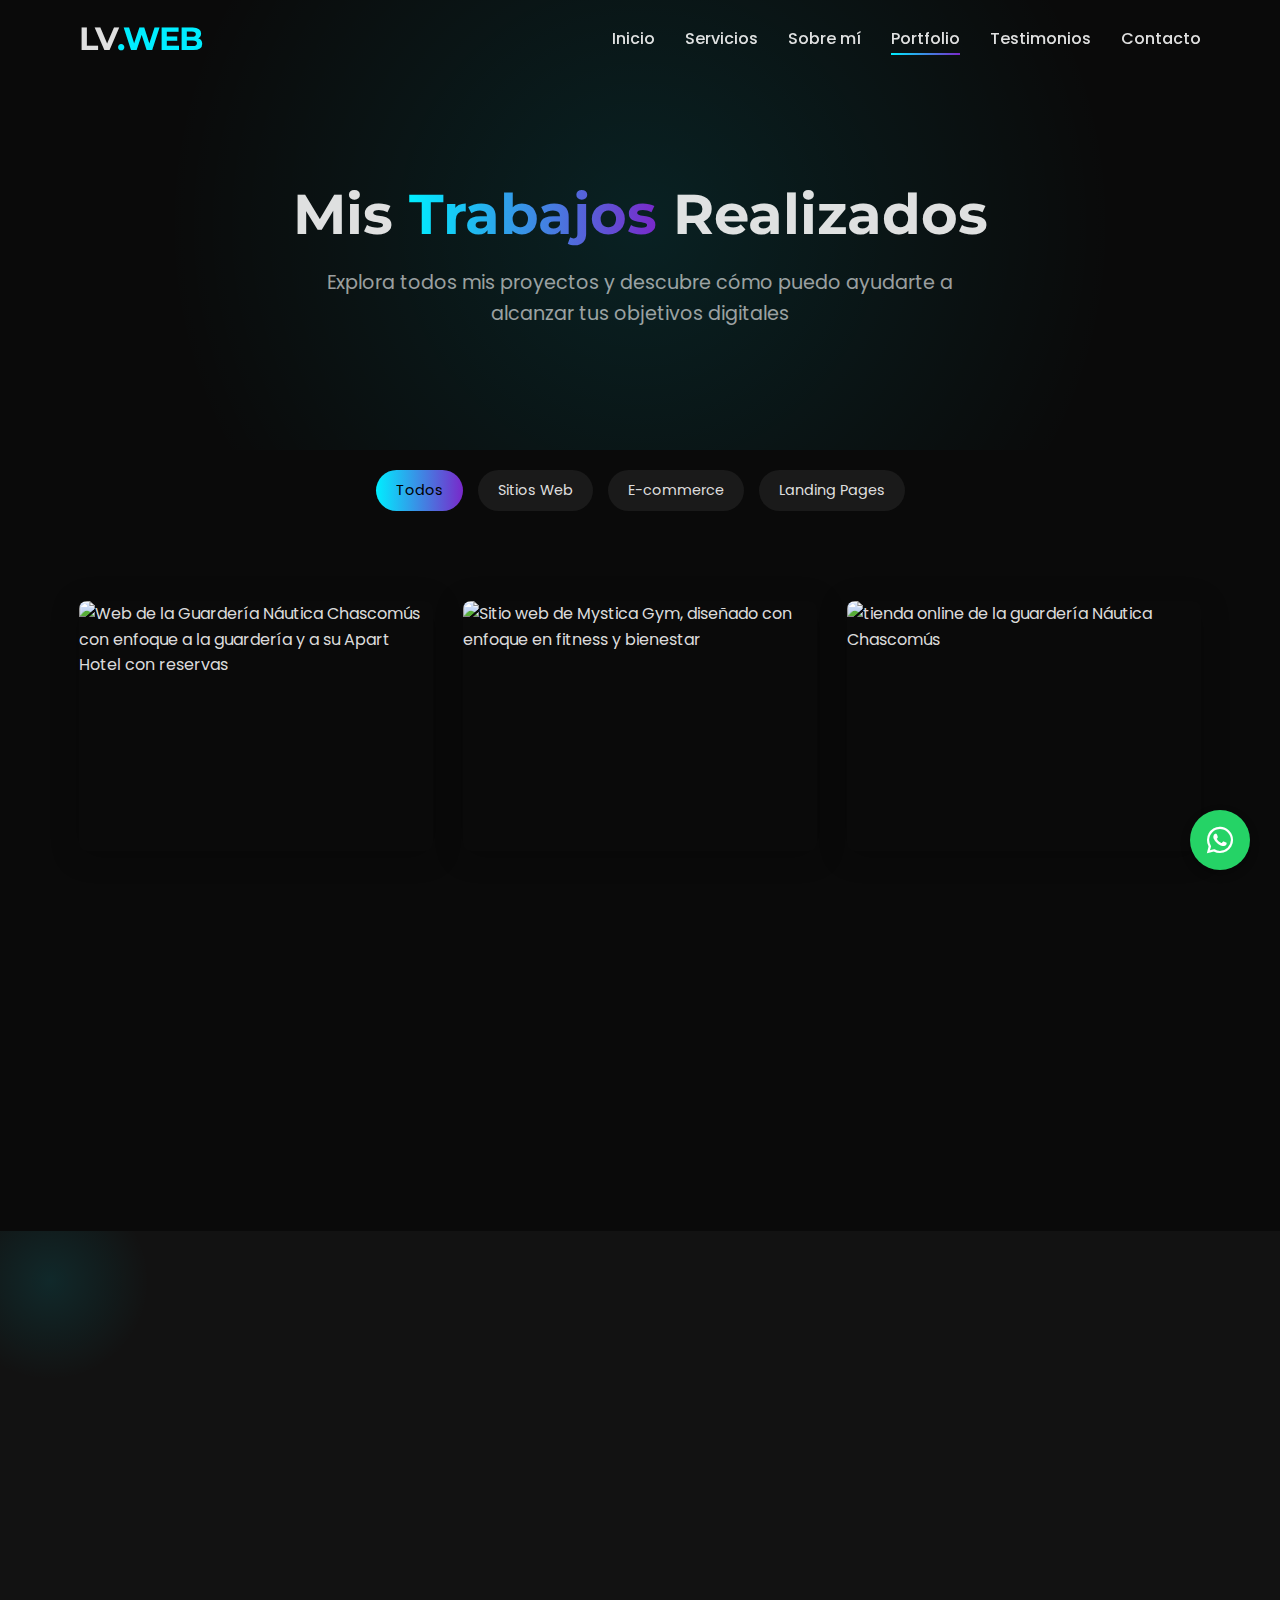
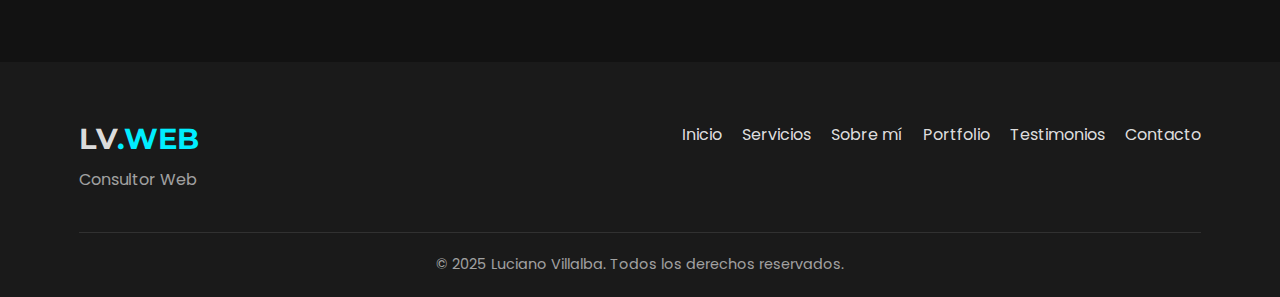
==== proyectos/index.html @ 731bfdd9 "edit folders and proyectos.html" ====
<!DOCTYPE html>
<html lang="es">
<head>
  <meta charset="UTF-8" />
  <meta name="viewport" content="width=device-width, initial-scale=1.0" />
  <title>Portfolio | Luciano Villalba - Diseño y Desarrollo Web</title>
  <meta name="description" content="Descubre mis proyectos de diseño y desarrollo web. Explora sitios web, e-commerce y landing pages diseñadas para potenciar tu presencia digital.">
  <meta name="author" content="Luciano Villalba">
  <meta name="robots" content="index, follow">

  <!-- Open Graph para Facebook y LinkedIn -->
  <meta property="og:title" content="Portfolio | Luciano Villalba - Diseño y Desarrollo Web">
  <meta property="og:description" content="Explora mis proyectos de desarrollo web y descubre cómo puedo ayudarte a mejorar tu presencia online.">
  <meta property="og:image" content="https://lucianovillalba.com/assets/img/preview-portfolio.jpg">
  <meta property="og:url" content="https://lucianovillalba.com/proyectos.html">
  <meta property="og:type" content="website">

  <!-- Twitter Card -->
  <meta name="twitter:card" content="summary_large_image">
  <meta name="twitter:title" content="Portfolio | Luciano Villalba - Diseño y Desarrollo Web">
  <meta name="twitter:description" content="Descubre mis proyectos de diseño y desarrollo web.">
  <meta name="twitter:image" content="https://lucianovillalba.com/assets/img/preview-portfolio.jpg">

  <link rel="shortcut icon" href="assets/img/favicon.png" type="image/x-icon">
  <link rel="stylesheet" href="../assets/css/style.css" />
  <link rel="preconnect" href="https://fonts.googleapis.com">
  <link rel="preconnect" href="https://fonts.gstatic.com" crossorigin>
  <link href="https://fonts.googleapis.com/css2?family=Montserrat:wght@300;400;500;600;700&family=Poppins:wght@300;400;500;600;700&display=swap" rel="stylesheet">
  <link rel="stylesheet" href="https://cdnjs.cloudflare.com/ajax/libs/font-awesome/6.4.0/css/all.min.css">
</head>
<body>
  <!-- Preloader -->
  <div class="preloader">
    <div class="loader"></div>
  </div>

  <!-- Header -->
  <header>
    <div class="container">
      <div class="logo">
        <h1>LV<span>.WEB</span></h1>
      </div>
      <nav>
        <ul class="nav-links">
          <li><a href="index.html#home">Inicio</a></li>
          <li><a href="index.html#servicios">Servicios</a></li>
          <li><a href="index.html#sobre-mi">Sobre mí</a></li>
          <li><a href="index.html#portfolio" class="active">Portfolio</a></li>
          <li><a href="index.html#testimonios">Testimonios</a></li>
          <li><a href="index.html#contacto">Contacto</a></li>
        </ul>
        <div class="hamburger">
          <span></span>
          <span></span>
          <span></span>
        </div>
      </nav>
    </div>
  </header>

  <!-- Projects Hero Section -->
  <section class="projects-hero">
    <div class="container">
      <div class="projects-hero-content">
        <h1 class="reveal-text">Mis <span>Trabajos</span> Realizados</h1>
        <p class="reveal-text delay-1">Explora todos mis proyectos y descubre cómo puedo ayudarte a alcanzar tus objetivos digitales</p>
      </div>
    </div>
  </section>

  <!-- Projects Filter -->
  <section class="projects-filter">
    <div class="container">
      <div class="filter-buttons">
        <button class="filter-btn active" data-filter="all">Todos</button>
        <button class="filter-btn" data-filter="web">Sitios Web</button>
        <button class="filter-btn" data-filter="ecommerce">E-commerce</button>
        <button class="filter-btn" data-filter="landing">Landing Pages</button>
      </div>
    </div>
  </section>

  <!-- Projects Grid -->
  <section class="projects-grid-section">
    <div class="container">
      <div class="portfolio-grid extended-grid">
        <!-- Proyecto 1 -->
        <div class="portfolio-item reveal-card" data-category="web">
          <div class="portfolio-image">
            <img src="assets/img/nautica-cabañas.jpg" alt="Web de la Guardería Náutica Chascomús con enfoque a la guardería y a su Apart Hotel con reservas">
            <div class="portfolio-overlay">
              <div class="portfolio-info">
                <h3>Guardería Naútica Chascomús</h3>
                <p>Sitio Web</p>
                <a href="https://guarderianauticachascomus.com" target="_blank" class="btn btn-small">Ver detalles</a>
              </div>
            </div>
          </div>
        </div>
        
        <!-- Proyecto 2 -->
        <div class="portfolio-item reveal-card delay-1" data-category="web">
          <div class="portfolio-image">
            <img src="assets/img/mysticagym.jpg" alt="Sitio web de Mystica Gym, diseñado con enfoque en fitness y bienestar">
            <div class="portfolio-overlay">
              <div class="portfolio-info">
                <h3>Mystica.Gym</h3>
                <p>Sitio Web</p>
                <a href="https://misticagym.com" target="_blank" class="btn btn-small">Ver detalles</a>
              </div>
            </div>
          </div>
        </div>
        
        <!-- Proyecto 3 -->
        <div class="portfolio-item reveal-card delay-2" data-category="ecommerce">
          <div class="portfolio-image">
            <img src="assets/img/tienda-nautica.jpg" alt="tienda online de la guardería Náutica Chascomús">
            <div class="portfolio-overlay">
              <div class="portfolio-info">
                <h3>Tienda Náutica Chascomús</h3>
                <p>Tienda Online</p>
                <a href="https://tienda.guarderianauticachascomus.com" target="_blank" class="btn btn-small">Ver detalles</a>
              </div>
            </div>
          </div>
        </div>
        
        <!-- Proyecto 4 -->
        <div class="portfolio-item reveal-card delay-3" data-category="web">
          <div class="portfolio-image">
            <img src="assets/img/amatista-hotel.jpg" alt="Sitio web de Hotel Amatista con un enfoque informativo y característico del hotel">
            <div class="portfolio-overlay">
              <div class="portfolio-info">
                <h3>Hotel Amatista</h3>
                <p>Sitio Web</p>
                <a href="https://amatistahotel.com" target="_blank" class="btn btn-small">Ver detalles</a>
              </div>
            </div>
          </div>
        </div>
        
        <!-- Proyecto 5 -->
        <div class="portfolio-item reveal-card delay-4" data-category="app">
          <div class="portfolio-image">
            <img src="assets/img/vet-cannabicos.jpg" alt="Dashboard">
            <div class="portfolio-overlay">
              <div class="portfolio-info">
                <h3>Veterinarios Cannábicos Argentinos</h3>
                <p>Sitio Web</p>
                <a href="https://veterinarioscannabicos.org.ar/" target="_blank" class="btn btn-small">Ver detalles</a>
              </div>
            </div>
          </div>
        </div>
        
        <!-- Proyecto 6 -->
        <div class="portfolio-item reveal-card delay-5" data-category="landing">
          <div class="portfolio-image">
            <img src="assets/img/english-to-develop.png" alt="Sitio Corporativo">
            <div class="portfolio-overlay">
              <div class="portfolio-info">
                <h3>English To Develop</h3>
                <p>Link en Bio & Funnel</p>
                <a href="https://movimientolearn.com/welcome" target="_blank" class="btn btn-small">Ver detalles</a>
              </div>
            </div>
          </div>
        </div>
      </div>
    </div>
  </section>

  <!-- CTA Section -->
  <section class="cta-section">
    <div class="container">
      <div class="cta-content reveal-text">
        <h2>¿Listo para crear tu próximo proyecto?</h2>
        <p>Contacta conmigo para discutir cómo puedo ayudarte a alcanzar tus objetivos digitales</p>
        <a href="https://walink.co/e58c2e" target="_blank" class="btn btn-primary">Agenda una consulta</a>
      </div>
    </div>
  </section>

  <!-- Footer -->
  <footer>
    <div class="container">
      <div class="footer-content">
        <div class="footer-logo">
          <h2>LV<span>.WEB</span></h2>
          <p>Consultor Web</p>
        </div>
        <div class="footer-links">
          <ul>
            <li><a href="index.html#home">Inicio</a></li>
            <li><a href="index.html#servicios">Servicios</a></li>
            <li><a href="index.html#sobre-mi">Sobre mí</a></li>
            <li><a href="index.html#portfolio">Portfolio</a></li>
            <li><a href="index.html#testimonios">Testimonios</a></li>
            <li><a href="index.html#contacto">Contacto</a></li>
          </ul>
        </div>
      </div>
      <div class="footer-bottom">
        <p>&copy; 2025 Luciano Villalba. Todos los derechos reservados.</p>
      </div>
    </div>
  </footer>

  <!-- WhatsApp Button -->
  <a href="https://wa.me/5493751542986" class="whatsapp-btn" target="_blank" aria-label="Contáctame por WhatsApp">
    <i class="fab fa-whatsapp"></i>
  </a>

  <script src="projects.js"></script>
</body>
</html>
---- assets/css/style.css ----
/* Base Styles */
:root {
  --primary-color: #00eeff;
  --secondary-color: #7928ca;
  --dark-bg: #0a0a0a;
  --dark-bg-2: #121212;
  --dark-bg-3: #1a1a1a;
  --text-color: rgba(255, 255, 255, 0.87);
  --text-color-muted: rgba(255, 255, 255, 0.6);
  --font-primary: 'Poppins', sans-serif;
  --font-secondary: 'Montserrat', sans-serif;
  --transition: all 0.3s ease;
  --shadow: 0 4px 28px rgba(0, 0, 0, 0.25);
  --border-radius: 8px;
}

* {
  margin: 0;
  padding: 0;
  box-sizing: border-box;
}

html {
  scroll-behavior: smooth;
  scroll-padding-top: 80px;
}

body {
  font-family: var(--font-primary);
  background-color: var(--dark-bg);
  color: var(--text-color);
  line-height: 1.6;
  overflow-x: hidden;
}

.container {
  width: 90%;
  max-width: 1200px;
  margin: 0 auto;
  padding: 0 15px;
}

section {
  padding: 100px 0;
  position: relative;
}

h1, h2, h3, h4, h5, h6 {
  font-family: var(--font-secondary);
  font-weight: 700;
  line-height: 1.2;
}

a {
  text-decoration: none;
  color: var(--text-color);
  transition: var(--transition);
}

ul {
  list-style: none;
}

img {
  max-width: 100%;
  height: auto;
}

.section-header {
  text-align: center;
  margin-bottom: 60px;
}

.section-header h2 {
  font-size: 2.5rem;
  margin-bottom: 15px;
  position: relative;
  display: inline-block;
}

.section-header h2::after {
  content: '';
  position: absolute;
  bottom: -10px;
  left: 50%;
  transform: translateX(-50%);
  width: 60px;
  height: 3px;
  background: var(--primary-color);
  background: linear-gradient(90deg, var(--primary-color), var(--secondary-color));
}

.section-header p {
  font-size: 1.1rem;
  color: var(--text-color-muted);
}

/* Preloader */
.preloader {
  position: fixed;
  top: 0;
  left: 0;
  width: 100%;
  height: 100%;
  background-color: var(--dark-bg);
  display: flex;
  justify-content: center;
  align-items: center;
  z-index: 9999;
  transition: opacity 0.5s ease, visibility 0.5s ease;
}

.preloader.hidden {
  opacity: 0;
  visibility: hidden;
}

.loader {
  width: 50px;
  height: 50px;
  border: 3px solid transparent;
  border-top-color: var(--primary-color);
  border-radius: 50%;
  animation: spin 1s linear infinite;
}

.loader::before, .loader::after {
  content: '';
  position: absolute;
  border: 3px solid transparent;
  border-radius: 50%;
}

.loader::before {
  top: 5px;
  left: 5px;
  right: 5px;
  bottom: 5px;
  border-top-color: var(--secondary-color);
  animation: spin 2s linear infinite;
}

.loader::after {
  top: 15px;
  left: 15px;
  right: 15px;
  bottom: 15px;
  border-top-color: var(--primary-color);
  animation: spin 1.5s linear infinite;
}

@keyframes spin {
  0% {
    transform: rotate(0deg);
  }
  100% {
    transform: rotate(360deg);
  }
}

/* Header */
header {
  position: fixed;
  top: 0;
  left: 0;
  width: 100%;
  z-index: 1000;
  padding: 20px 0;
  transition: var(--transition);
  background-color: transparent;
}

header.scrolled {
  background-color: rgba(10, 10, 10, 0.95);
  backdrop-filter: blur(10px);
  box-shadow: 0 5px 20px rgba(0, 0, 0, 0.1);
  padding: 15px 0;
}

header .container {
  display: flex;
  justify-content: space-between;
  align-items: center;
}

.logo h1 {
  font-size: 2rem;
  font-weight: 700;
  letter-spacing: -1px;
}

.logo span {
  color: var(--primary-color);
}

.nav-links {
  display: flex;
  gap: 30px;
}

.nav-links a {
  font-weight: 500;
  position: relative;
  z-index: 1001;
}

.nav-links a::after {
  content: '';
  position: absolute;
  bottom: -5px;
  left: 0;
  width: 0;
  height: 2px;
  background: linear-gradient(90deg, var(--primary-color), var(--secondary-color));
  transition: var(--transition);
  z-index: 1001;
}

.nav-links a:hover::after,
.nav-links a.active::after {
  width: 100%;
}

.hamburger {
  display: none;
  cursor: pointer;
}

.hamburger span {
  display: block;
  width: 25px;
  height: 2px;
  background-color: var(--text-color);
  margin: 5px 0;
  transition: var(--transition);
}

/* Hero Section */
.hero {
  min-height: 100vh;
  display: flex;
  align-items: center;
  position: relative;
  padding-top: 80px;
  background: radial-gradient(circle at 10% 20%, rgba(0, 238, 255, 0.1) 0%, rgba(10, 10, 10, 0) 50%);
}

.hero-content {
  display: grid;
  grid-template-columns: 1fr 1fr;
  gap: 50px;
  align-items: center;
}

.hero-text h1 {
  font-size: 3.5rem;
  margin-bottom: 20px;
  line-height: 1.2;
}

.hero-text h1 span {
  background: linear-gradient(90deg, var(--primary-color), var(--secondary-color));
  -webkit-background-clip: text;
  background-clip: text;
  color: transparent;
}

.hero-text p {
  font-size: 1.2rem;
  margin-bottom: 30px;
  color: var(--text-color-muted);
}

.hero-image {
  position: relative;
}

.image-container {
  position: relative;
  z-index: 1;
  border-radius: 50%;
  border: 4px var(--primary-color) solid;
  overflow: hidden;
  box-shadow: var(--shadow);
}

.circle-bg {
  position: absolute;
  width: 100%;
  height: 100%;
  background: linear-gradient(45deg, var(--primary-color), var(--secondary-color));
  border-radius: 50%;
  filter: blur(60px);
  opacity: 0.3;
  z-index: -1;
  animation: pulse 4s ease-in-out infinite alternate;
}

@keyframes pulse {
  0% {
    transform: scale(0.8);
    opacity: 0.3;
  }
  100% {
    transform: scale(1.2);
    opacity: 0.5;
  }
}

.scroll-indicator {
  position: absolute;
  bottom: 30px;
  left: 50%;
  transform: translateX(-50%);
  display: flex;
  flex-direction: column;
  align-items: center;
  gap: 10px;
  opacity: 0.7;
}

.mouse {
  width: 26px;
  height: 40px;
  border: 2px solid var(--text-color);
  border-radius: 20px;
  position: relative;
}

.wheel {
  width: 4px;
  height: 8px;
  background-color: var(--primary-color);
  border-radius: 2px;
  position: absolute;
  top: 8px;
  left: 50%;
  transform: translateX(-50%);
  animation: scroll 1.5s infinite;
}

@keyframes scroll {
  0% {
    opacity: 1;
    transform: translateX(-50%) translateY(0);
  }
  100% {
    opacity: 0;
    transform: translateX(-50%) translateY(15px);
  }
}

.scroll-arrow {
  display: block;
  width: 10px;
  height: 10px;
  border-right: 2px solid var(--text-color);
  border-bottom: 2px solid var(--text-color);
  transform: rotate(45deg);
  animation: arrow 1.5s infinite;
}

@keyframes arrow {
  0% {
    opacity: 0;
  }
  50% {
    opacity: 1;
  }
  100% {
    opacity: 0;
  }
}

/* Buttons */
.btn {
  display: inline-block;
  padding: 12px 30px;
  border-radius: 50px;
  font-weight: 500;
  text-align: center;
  cursor: pointer;
  transition: var(--transition);
  border: none;
  outline: none;
  position: relative;
  overflow: hidden;
  z-index: 1;
}

.btn::before {
  content: '';
  position: absolute;
  top: 0;
  left: 0;
  width: 0;
  height: 100%;
  background: rgba(255, 255, 255, 0.1);
  transition: var(--transition);
  z-index: -1;
}

.btn:hover::before {
  width: 100%;
}

.btn-primary {
  background: linear-gradient(90deg, var(--primary-color), var(--secondary-color));
  color: #000;
  box-shadow: 0 4px 15px rgba(0, 238, 255, 0.3);
}

.btn-primary:hover {
  box-shadow: 0 6px 20px rgba(0, 238, 255, 0.4);
  transform: translateY(-2px);
}

.btn-secondary {
  background-color: transparent;
  border: 1px solid var(--primary-color);
  color: var(--primary-color);
}

.btn-secondary:hover {
  background-color: var(--primary-color);
  color: #000;
}

.btn-instagram {
  background: linear-gradient(45deg, #f09433, #e6683c, #dc2743, #cc2366, #bc1888);
  color: white;
  display: inline-flex;
  align-items: center;
  gap: 10px;
  padding: 10px 20px;
}

.btn-instagram:hover {
  transform: translateY(-2px);
  box-shadow: 0 6px 20px rgba(220, 39, 67, 0.3);
}

.btn-small {
  padding: 8px 20px;
  font-size: 0.9rem;
}

/* Services Section */
.services {
  background-color: var(--dark-bg-2);
  position: relative;
  overflow: hidden;
}

.services::before {
  content: '';
  position: absolute;
  top: -100px;
  right: -100px;
  width: 300px;
  height: 300px;
  background: radial-gradient(circle, rgba(0, 238, 255, 0.1) 0%, rgba(10, 10, 10, 0) 70%);
  z-index: 0;
}

.services-grid {
  display: grid;
  grid-template-columns: repeat(auto-fit, minmax(250px, 1fr));
  gap: 30px;
}

.service-card {
  background-color: var(--dark-bg-3);
  border-radius: var(--border-radius);
  padding: 30px;
  text-align: center;
  transition: var(--transition);
  position: relative;
  z-index: 1;
  overflow: hidden;
  box-shadow: var(--shadow);
}

.service-card::before {
  content: '';
  position: absolute;
  top: 0;
  left: 0;
  width: 100%;
  height: 3px;
  background: linear-gradient(90deg, var(--primary-color), var(--secondary-color));
  z-index: -1;
  transition: var(--transition);
}

.service-card:hover {
  transform: translateY(-10px);
}

.service-card:hover::before {
  height: 100%;
  opacity: 0.05;
}

.service-icon {
  width: 70px;
  height: 70px;
  margin: 0 auto 20px;
  display: flex;
  align-items: center;
  justify-content: center;
  background: linear-gradient(45deg, rgba(0, 238, 255, 0.1), rgba(121, 40, 202, 0.1));
  border-radius: 50%;
  transition: var(--transition);
}

.service-icon i {
  font-size: 28px;
  background: linear-gradient(90deg, var(--primary-color), var(--secondary-color));
  -webkit-background-clip: text;
  background-clip: text;
  color: transparent;
}

.service-card h3 {
  margin-bottom: 15px;
  font-size: 1.3rem;
}

.service-card p {
  margin-bottom: 25px;
  color: var(--text-color-muted);
}

/* About Section */
.about {
  position: relative;
  overflow: hidden;
}

.about::after {
  content: '';
  position: absolute;
  bottom: -100px;
  left: -100px;
  width: 300px;
  height: 300px;
  background: radial-gradient(circle, rgba(121, 40, 202, 0.1) 0%, rgba(10, 10, 10, 0) 70%);
  z-index: 0;
}

.about-content {
  display: grid;
  grid-template-columns: 1fr 1fr;
  gap: 50px;
  align-items: center;
}

.about-text h2 {
  font-size: 2.5rem;
  margin-bottom: 30px;
  position: relative;
}

.about-text h2::after {
  content: '';
  position: absolute;
  bottom: -10px;
  left: 0;
  width: 60px;
  height: 3px;
  background: linear-gradient(90deg, var(--primary-color), var(--secondary-color));
}

.about-text p {
  margin-bottom: 20px;
  font-size: 1.1rem;
}

.social-cta {
  margin-top: 30px;
  padding: 20px;
  background-color: var(--dark-bg-3);
  border-radius: var(--border-radius);
  border-left: 3px solid var(--primary-color);
}

.social-cta p {
  margin-bottom: 15px;
  font-size: 1rem;
}

/* Portfolio Section */
.portfolio {
  background-color: var(--dark-bg-2);
  position: relative;
  overflow: hidden;
}

.portfolio::before {
  content: '';
  position: absolute;
  top: -100px;
  left: -100px;
  width: 300px;
  height: 300px;
  background: radial-gradient(circle, rgba(0, 238, 255, 0.1) 0%, rgba(10, 10, 10, 0) 70%);
  z-index: 0;
}

.portfolio-grid {
  display: grid;
  grid-template-columns: repeat(auto-fill, minmax(300px, 1fr));
  gap: 30px;
}

.extended-grid {
  grid-template-columns: repeat(auto-fill, minmax(300px, 1fr));
}

.portfolio-item {
  position: relative;
  border-radius: var(--border-radius);
  overflow: hidden;
  box-shadow: var(--shadow);
  height: 250px;
}

.portfolio-image {
  width: 100%;
  height: 100%;
  position: relative;
}

.portfolio-image img {
  width: 100%;
  height: 100%;
  object-fit: cover;
  transition: transform 0.5s ease;
}

.portfolio-item:hover .portfolio-image img {
  transform: scale(1.1);
}

.portfolio-overlay {
  position: absolute;
  top: 0;
  left: 0;
  width: 100%;
  height: 100%;
  background: linear-gradient(to top, rgba(0, 0, 0, 0.8) 0%, rgba(0, 0, 0, 0.4) 50%, rgba(0, 0, 0, 0) 100%);
  display: flex;
  align-items: flex-end;
  padding: 20px;
  opacity: 0;
  transition: opacity 0.3s ease;
}

.portfolio-item:hover .portfolio-overlay {
  opacity: 1;
}

.portfolio-info {
  text-align: center;
  width: 100%;
  transform: translateY(20px);
  transition: transform 0.3s ease;
}

.portfolio-item:hover .portfolio-info {
  transform: translateY(0);
}

.portfolio-info h3 {
  font-size: 1.2rem;
  margin-bottom: 5px;
  color: white;
}

.portfolio-info p {
  font-size: 0.9rem;
  margin-bottom: 15px;
  color: var(--text-color-muted);
}

.portfolio-cta {
  text-align: center;
  margin-top: 50px;
}

/* Testimonials Section */
.testimonials {
  position: relative;
  overflow: hidden;
}

.testimonials::after {
  content: '';
  position: absolute;
  bottom: -100px;
  right: -100px;
  width: 300px;
  height: 300px;
  background: radial-gradient(circle, rgba(121, 40, 202, 0.1) 0%, rgba(10, 10, 10, 0) 70%);
  z-index: 0;
}

.testimonials-grid {
  display: grid;
  grid-template-columns: repeat(auto-fit, minmax(300px, 1fr));
  gap: 30px;
}

.testimonial-card {
  background-color: var(--dark-bg-3);
  border-radius: var(--border-radius);
  padding: 30px;
  position: relative;
  z-index: 1;
  overflow: hidden;
  box-shadow: var(--shadow);
  transition: var(--transition);
}

.testimonial-card:hover {
  transform: translateY(-10px);
}

.testimonial-card::before {
  content: '';
  position: absolute;
  top: 0;
  left: 0;
  width: 3px;
  height: 100%;
  background: linear-gradient(180deg, var(--primary-color), var(--secondary-color));
  z-index: -1;
}

.quote-icon {
  font-size: 30px;
  color: rgba(0, 238, 255, 0.1);
  margin-bottom: 15px;
}

.testimonial-content p {
  font-size: 1rem;
  line-height: 1.7;
  margin-bottom: 20px;
  font-style: italic;
}

.testimonial-author {
  display: flex;
  align-items: center;
  margin-top: 20px;
}

.author-image {
  width: 60px;
  height: 60px;
  border-radius: 50%;
  overflow: hidden;
  margin-right: 15px;
  border: 3px solid rgba(0, 238, 255, 0.3);
}

.author-image img {
  width: 100%;
  height: 100%;
  object-fit: cover;
}

.author-info h4 {
  font-size: 1.1rem;
  margin-bottom: 5px;
}

.author-info p {
  font-size: 0.9rem;
  color: var(--text-color-muted);
  margin-bottom: 5px;
}

.rating {
  color: #ffc107;
  font-size: 0.8rem;
}

/* Projects Hero Section */
.projects-hero {
  min-height: 50vh;
  display: flex;
  align-items: center;
  justify-content: center;
  text-align: center;
  padding-top: 120px;
  padding-bottom: 60px;
  background: radial-gradient(circle at center, rgba(0, 238, 255, 0.1) 0%, rgba(10, 10, 10, 0) 70%);
}

.projects-hero-content h1 {
  font-size: 3.5rem;
  margin-bottom: 20px;
}

.projects-hero-content h1 span {
  background: linear-gradient(90deg, var(--primary-color), var(--secondary-color));
  -webkit-background-clip: text;
  background-clip: text;
  color: transparent;
}

.projects-hero-content p {
  font-size: 1.2rem;
  max-width: 700px;
  margin: 0 auto;
  color: var(--text-color-muted);
}

/* Projects Filter */
.projects-filter {
  padding: 20px 0 60px;
}

.filter-buttons {
  display: flex;
  justify-content: center;
  flex-wrap: wrap;
  gap: 15px;
  margin-bottom: 30px;
}

.filter-btn {
  padding: 10px 20px;
  background-color: var(--dark-bg-3);
  border: none;
  border-radius: 50px;
  color: var(--text-color);
  cursor: pointer;
  transition: var(--transition);
  font-family: var(--font-primary);
  font-size: 0.9rem;
}

.filter-btn:hover, .filter-btn.active {
  background: linear-gradient(90deg, var(--primary-color), var(--secondary-color));
  color: #000;
}

/* Projects Grid Section */
.projects-grid-section {
  padding-top: 0;
}

/* CTA Section */
.cta-section {
  background-color: var(--dark-bg-2);
  text-align: center;
  padding: 100px 0;
  position: relative;
  overflow: hidden;
}

.cta-section::before {
  content: '';
  position: absolute;
  top: -50px;
  left: -50px;
  width: 200px;
  height: 200px;
  background: radial-gradient(circle, rgba(0, 238, 255, 0.1) 0%, rgba(10, 10, 10, 0) 70%);
  z-index: 0;
}

.cta-content {
  max-width: 800px;
  margin: 0 auto;
  position: relative;
  z-index: 1;
}

.cta-content h2 {
  font-size: 2.5rem;
  margin-bottom: 20px;
}

.cta-content p {
  font-size: 1.1rem;
  margin-bottom: 30px;
  color: var(--text-color-muted);
}

/* Contact Section */
.contact {
  background-color: var(--dark-bg-2);
  position: relative;
  overflow: hidden;
}

.contact::before {
  content: '';
  position: absolute;
  top: -50px;
  right: -50px;
  width: 200px;
  height: 200px;
  background: radial-gradient(circle, rgba(0, 238, 255, 0.1) 0%, rgba(10, 10, 10, 0) 70%);
  z-index: 0;
}

.contact-content {
  display: grid;
  grid-template-columns: 3fr 2fr;
  gap: 40px;
}

.contact-form {
  background-color: var(--dark-bg-3);
  padding: 40px;
  border-radius: var(--border-radius);
  box-shadow: var(--shadow);
}

.form-group {
  margin-bottom: 25px;
  position: relative;
}

.form-group input,
.form-group textarea {
  width: 100%;
  padding: 15px 0;
  font-size: 16px;
  color: var(--text-color);
  background: transparent;
  border: none;
  border-bottom: 1px solid rgba(255, 255, 255, 0.2);
  outline: none;
  transition: var(--transition);
}

.form-group label {
  position: absolute;
  top: 15px;
  left: 0;
  font-size: 16px;
  color: var(--text-color-muted);
  pointer-events: none;
  transition: var(--transition);
}

.form-group input:focus,
.form-group textarea:focus,
.form-group input:valid,
.form-group textarea:valid {
  border-bottom: 1px solid var(--primary-color);
}

.form-group input:focus ~ label,
.form-group textarea:focus ~ label,
.form-group input:valid ~ label,
.form-group textarea:valid ~ label {
  top: -20px;
  font-size: 12px;
  color: var(--primary-color);
}

.form-group textarea {
  min-height: 120px;
  resize: none;
}

.contact-info {
  display: flex;
  flex-direction: column;
  justify-content: space-between;
}

.info-item {
  display: flex;
  align-items: center;
  margin-bottom: 25px;
}

.info-item i {
  width: 40px;
  height: 40px;
  background-color: var(--dark-bg-3);
  border-radius: 50%;
  display: flex;
  align-items: center;
  justify-content: center;
  margin-right: 15px;
  color: var(--primary-color);
  font-size: 18px;
}

.social-links {
  display: flex;
  gap: 15px;
  margin-top: 20px;
}

.social-links a {
  width: 40px;
  height: 40px;
  background-color: var(--dark-bg-3);
  border-radius: 50%;
  display: flex;
  align-items: center;
  justify-content: center;
  transition: var(--transition);
}

.social-links a:hover {
  background: linear-gradient(90deg, var(--primary-color), var(--secondary-color));
  transform: translateY(-3px);
}

.social-links i {
  font-size: 18px;
}

/* Footer */
footer {
  background-color: var(--dark-bg-3);
  padding: 60px 0 20px;
}

.footer-content {
  display: flex;
  justify-content: space-between;
  margin-bottom: 40px;
}

.footer-logo h2 {
  font-size: 1.8rem;
  margin-bottom: 10px;
}

.footer-logo span {
  color: var(--primary-color);
}

.footer-logo p {
  color: var(--text-color-muted);
}

.footer-links ul {
  display: flex;
  gap: 20px;
}

.footer-links a:hover {
  color: var(--primary-color);
}

.footer-bottom {
  text-align: center;
  padding-top: 20px;
  border-top: 1px solid rgba(255, 255, 255, 0.1);
  color: var(--text-color-muted);
  font-size: 0.9rem;
}

/* WhatsApp Button */
.whatsapp-btn {
  position: fixed;
  bottom: 30px;
  right: 30px;
  width: 60px;
  height: 60px;
  background-color: #25d366;
  color: white;
  border-radius: 50%;
  display: flex;
  align-items: center;
  justify-content: center;
  font-size: 30px;
  box-shadow: 0 4px 10px rgba(0, 0, 0, 0.3);
  z-index: 100;
  transition: var(--transition);
}

.whatsapp-btn:hover {
  transform: scale(1.1);
}

/* Animation Classes */
.reveal-text {
  position: relative;
  transform: translateY(40px);
  opacity: 0;
  transition: all 0.8s ease;
}

.reveal-text.active {
  transform: translateY(0);
  opacity: 1;
}

.delay-1 {
  transition-delay: 0.2s;
}

.delay-2 {
  transition-delay: 0.4s;
}

.delay-3 {
  transition-delay: 0.6s;
}

.delay-4 {
  transition-delay: 0.8s;
}

.delay-5 {
  transition-delay: 1s;
}

.reveal-image {
  position: relative;
  transform: translateX(40px);
  opacity: 0;
  transition: all 0.8s ease;
}

.reveal-image.active {
  transform: translateX(0);
  opacity: 1;
}

.reveal-card {
  transform: translateY(40px);
  opacity: 0;
  transition: all 0.6s ease;
}

.reveal-card.active {
  transform: translateY(0);
  opacity: 1;
}

/* Responsive Styles */
@media (max-width: 992px) {
  .hero-content,
  .about-content {
    grid-template-columns: 1fr;
    gap: 40px;
  }

  .hero-image,
  .about-image {
    order: -1;
    max-width: 500px;
    margin: 0 auto;
  }

  .contact-content {
    grid-template-columns: 1fr;
  }

  .section-header {
    margin-bottom: 40px;
  }

  .section-header h2 {
    font-size: 2rem;
  }

  .hero-text h1 {
    font-size: 2.8rem;
  }

  .projects-hero-content h1 {
    font-size: 2.8rem;
  }
}

@media (max-width: 768px) {
  section {
    padding: 80px 0;
  }

  .scroll-indicator {
    display: none;
  }

  .nav-links {
    position: fixed;
    top: 0;
    right: -100%;
    width: 70%;
    height: 100vh;
    background-color: var(--dark-bg-3);
    flex-direction: column;
    align-items: center;
    justify-content: center;
    transition: var(--transition);
    z-index: 999;
  }

  .nav-links.active {
    right: 0;
  }

  .hamburger {
    display: block;
    position: relative;
    z-index: 1000;
  }

  .hamburger.active span:nth-child(1) {
    transform: rotate(45deg) translate(5px, 5px);
  }

  .hamburger.active span:nth-child(2) {
    opacity: 0;
  }

  .hamburger.active span:nth-child(3) {
    transform: rotate(-45deg) translate(7px, -6px);
  }

  .footer-content {
    flex-direction: column;
    gap: 20px;
    text-align: center;
  }

  .footer-links ul {
    display: none;
  } 

  .hero-text h1 {
    font-size: 2.3rem;
  }

  .service-card {
    padding: 20px;
  }

  .filter-buttons {
    flex-direction: column;
    align-items: center;
  }

  .filter-btn {
    width: 100%;
    max-width: 200px;
  }
}

@media (max-width: 576px) {
  .hero-text h1 {
    font-size: 2rem;
  }

  .hero-text p {
    font-size: 1rem;
  }

  .section-header h2 {
    font-size: 1.8rem;
  }

  .contact-form {
    padding: 25px;
  }

  .whatsapp-btn {
    width: 50px;
    height: 50px;
    font-size: 24px;
    bottom: 20px;
    right: 20px;
  }

  .projects-hero-content h1 {
    font-size: 2rem;
  }

  .portfolio-grid {
    grid-template-columns: 1fr;
  }

  .testimonial-card {
    padding: 20px;
  }
}
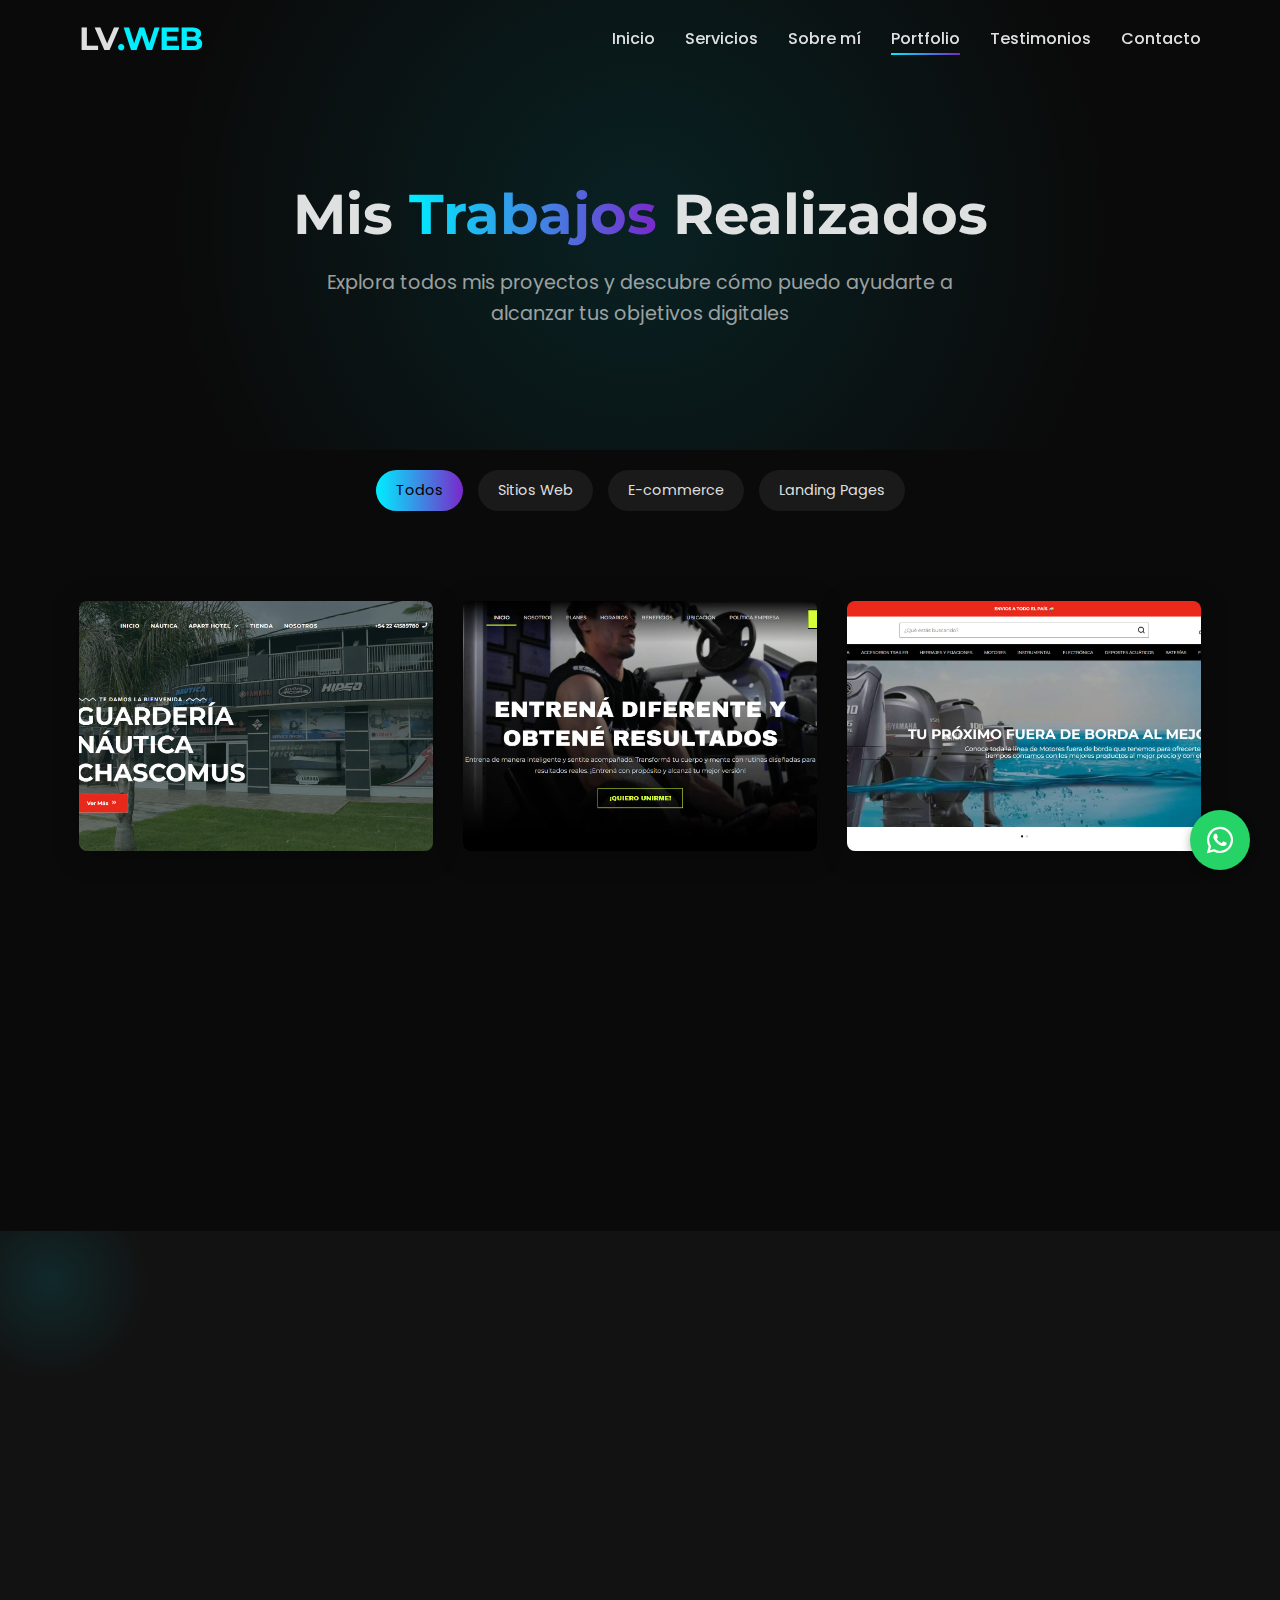
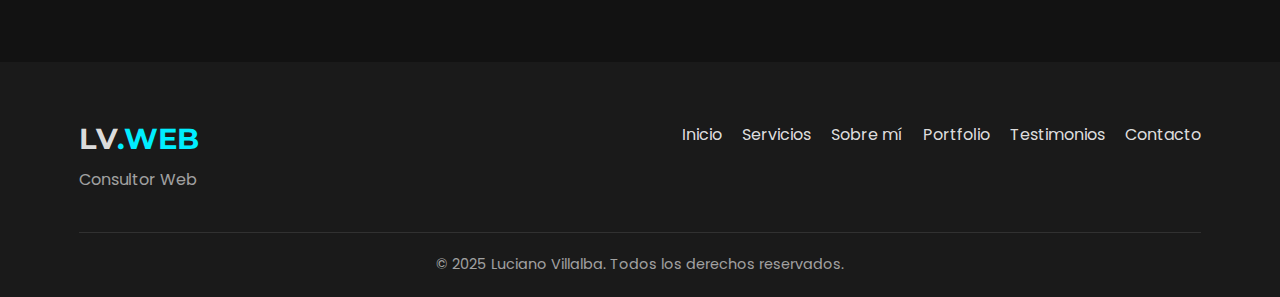
==== commit ce6d2e59: "edit styles proyectos.html" ====
--- a/proyectos/index.html
+++ b/proyectos/index.html
@@ -21,7 +21,7 @@
   <meta name="twitter:description" content="Descubre mis proyectos de diseño y desarrollo web.">
   <meta name="twitter:image" content="https://lucianovillalba.com/assets/img/preview-portfolio.jpg">
 
-  <link rel="shortcut icon" href="assets/img/favicon.png" type="image/x-icon">
+  <link rel="shortcut icon" href="../assets/img/favicon.png" type="image/x-icon">
   <link rel="stylesheet" href="../assets/css/style.css" />
   <link rel="preconnect" href="https://fonts.googleapis.com">
   <link rel="preconnect" href="https://fonts.gstatic.com" crossorigin>
@@ -87,7 +87,7 @@
         <!-- Proyecto 1 -->
         <div class="portfolio-item reveal-card" data-category="web">
           <div class="portfolio-image">
-            <img src="assets/img/nautica-cabañas.jpg" alt="Web de la Guardería Náutica Chascomús con enfoque a la guardería y a su Apart Hotel con reservas">
+            <img src="../assets/img/nautica-cabañas.jpg" alt="Web de la Guardería Náutica Chascomús con enfoque a la guardería y a su Apart Hotel con reservas">
             <div class="portfolio-overlay">
               <div class="portfolio-info">
                 <h3>Guardería Naútica Chascomús</h3>
@@ -101,7 +101,7 @@
         <!-- Proyecto 2 -->
         <div class="portfolio-item reveal-card delay-1" data-category="web">
           <div class="portfolio-image">
-            <img src="assets/img/mysticagym.jpg" alt="Sitio web de Mystica Gym, diseñado con enfoque en fitness y bienestar">
+            <img src="../assets/img/mysticagym.jpg" alt="Sitio web de Mystica Gym, diseñado con enfoque en fitness y bienestar">
             <div class="portfolio-overlay">
               <div class="portfolio-info">
                 <h3>Mystica.Gym</h3>
@@ -115,7 +115,7 @@
         <!-- Proyecto 3 -->
         <div class="portfolio-item reveal-card delay-2" data-category="ecommerce">
           <div class="portfolio-image">
-            <img src="assets/img/tienda-nautica.jpg" alt="tienda online de la guardería Náutica Chascomús">
+            <img src="../assets/img/tienda-nautica.jpg" alt="tienda online de la guardería Náutica Chascomús">
             <div class="portfolio-overlay">
               <div class="portfolio-info">
                 <h3>Tienda Náutica Chascomús</h3>
@@ -129,7 +129,7 @@
         <!-- Proyecto 4 -->
         <div class="portfolio-item reveal-card delay-3" data-category="web">
           <div class="portfolio-image">
-            <img src="assets/img/amatista-hotel.jpg" alt="Sitio web de Hotel Amatista con un enfoque informativo y característico del hotel">
+            <img src="../assets/img/amatista-hotel.jpg" alt="Sitio web de Hotel Amatista con un enfoque informativo y característico del hotel">
             <div class="portfolio-overlay">
               <div class="portfolio-info">
                 <h3>Hotel Amatista</h3>
@@ -143,7 +143,7 @@
         <!-- Proyecto 5 -->
         <div class="portfolio-item reveal-card delay-4" data-category="app">
           <div class="portfolio-image">
-            <img src="assets/img/vet-cannabicos.jpg" alt="Dashboard">
+            <img src="../assets/img/vet-cannabicos.jpg" alt="Dashboard">
             <div class="portfolio-overlay">
               <div class="portfolio-info">
                 <h3>Veterinarios Cannábicos Argentinos</h3>
@@ -157,7 +157,7 @@
         <!-- Proyecto 6 -->
         <div class="portfolio-item reveal-card delay-5" data-category="landing">
           <div class="portfolio-image">
-            <img src="assets/img/english-to-develop.png" alt="Sitio Corporativo">
+            <img src="../assets/img/english-to-develop.png" alt="Sitio Corporativo">
             <div class="portfolio-overlay">
               <div class="portfolio-info">
                 <h3>English To Develop</h3>
@@ -212,6 +212,6 @@
     <i class="fab fa-whatsapp"></i>
   </a>
 
-  <script src="projects.js"></script>
+  <script src="../projects.js"></script>
 </body>
 </html>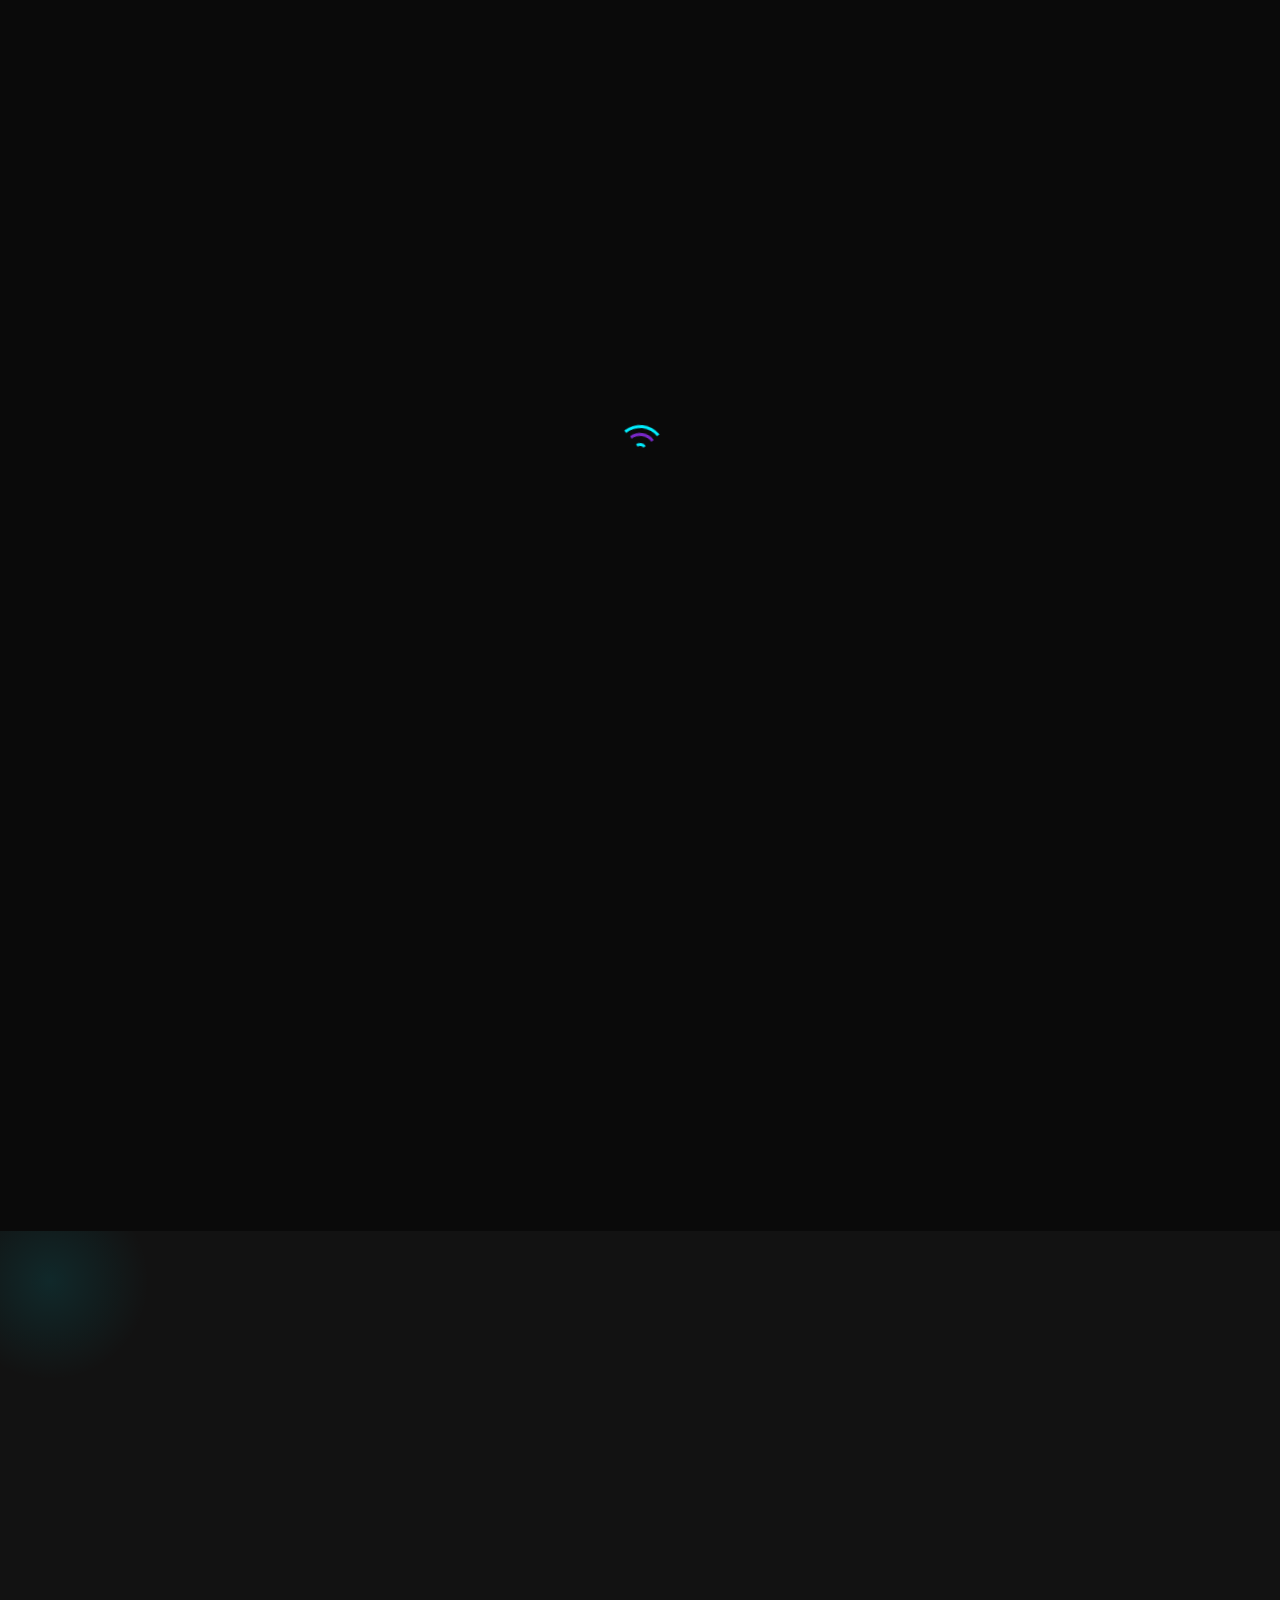
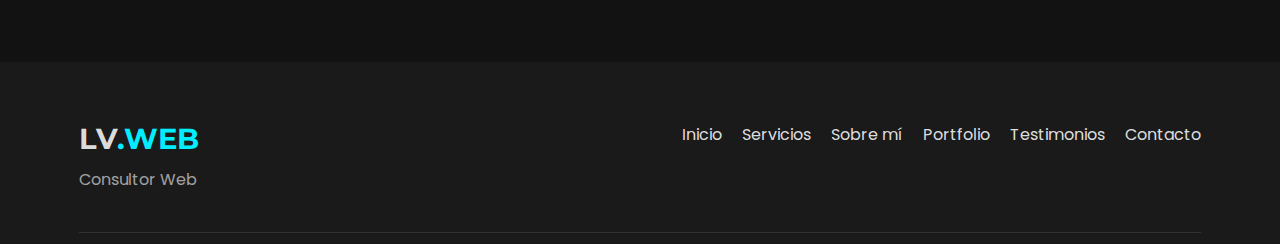
==== commit fa745ab2: "edit errors" ====
--- a/proyectos/index.html
+++ b/proyectos/index.html
@@ -21,6 +21,7 @@
   <meta name="twitter:description" content="Descubre mis proyectos de diseño y desarrollo web.">
   <meta name="twitter:image" content="https://lucianovillalba.com/assets/img/preview-portfolio.jpg">
 
+  <meta http-equiv="refresh" content="0; url=/proyectos/">
   <link rel="shortcut icon" href="../assets/img/favicon.png" type="image/x-icon">
   <link rel="stylesheet" href="../assets/css/style.css" />
   <link rel="preconnect" href="https://fonts.googleapis.com">
